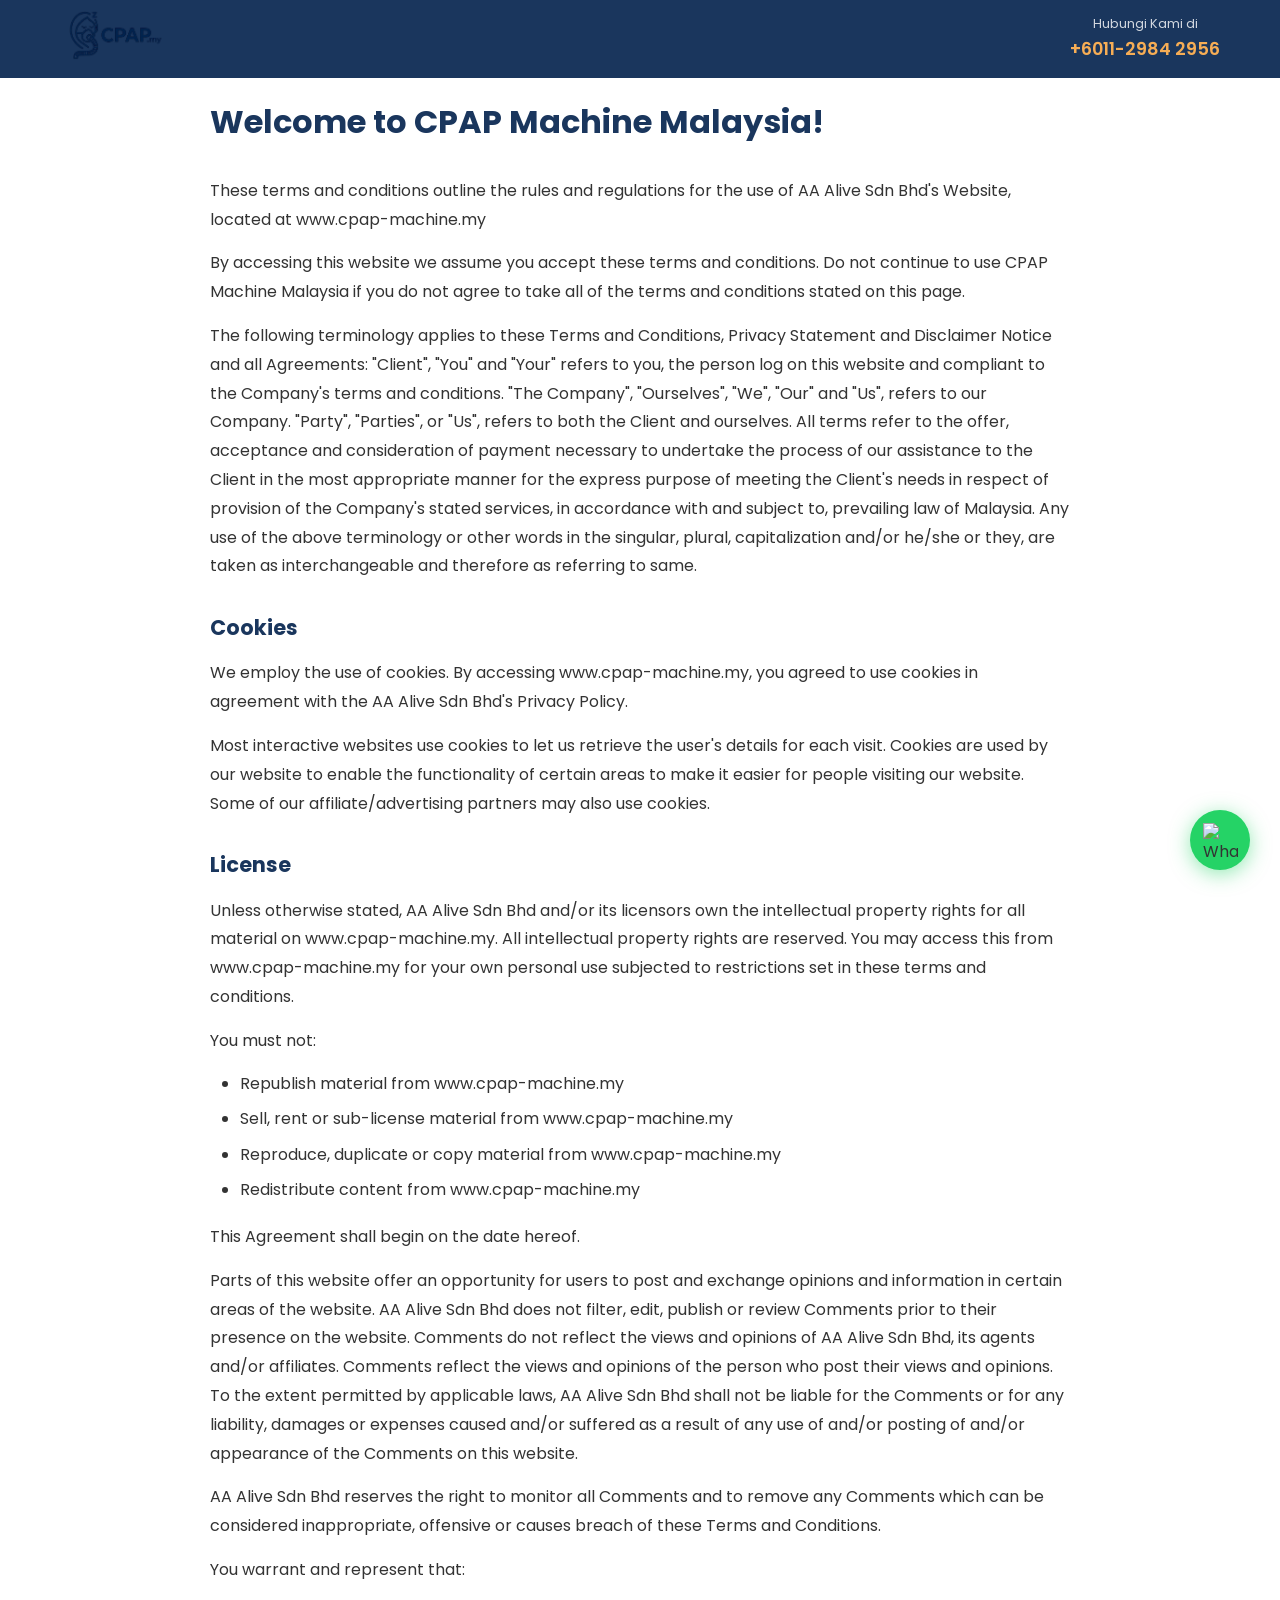
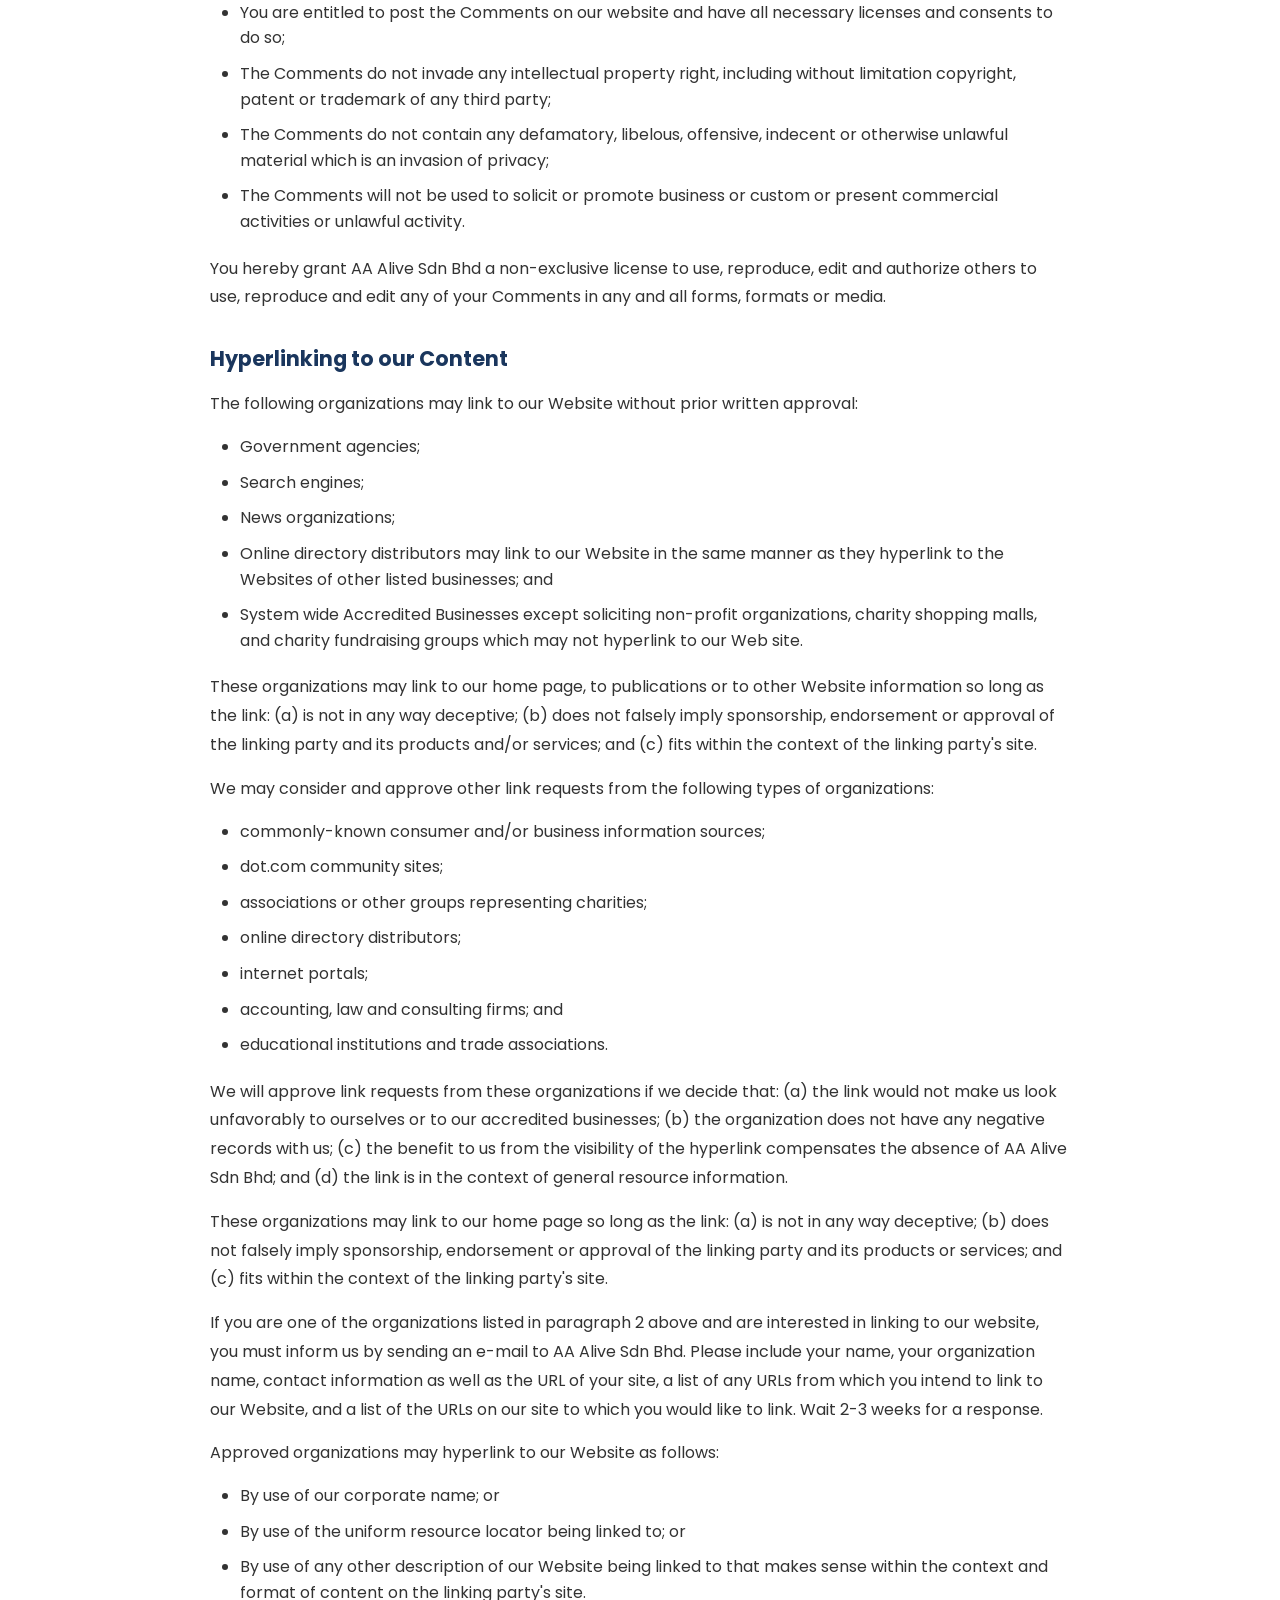
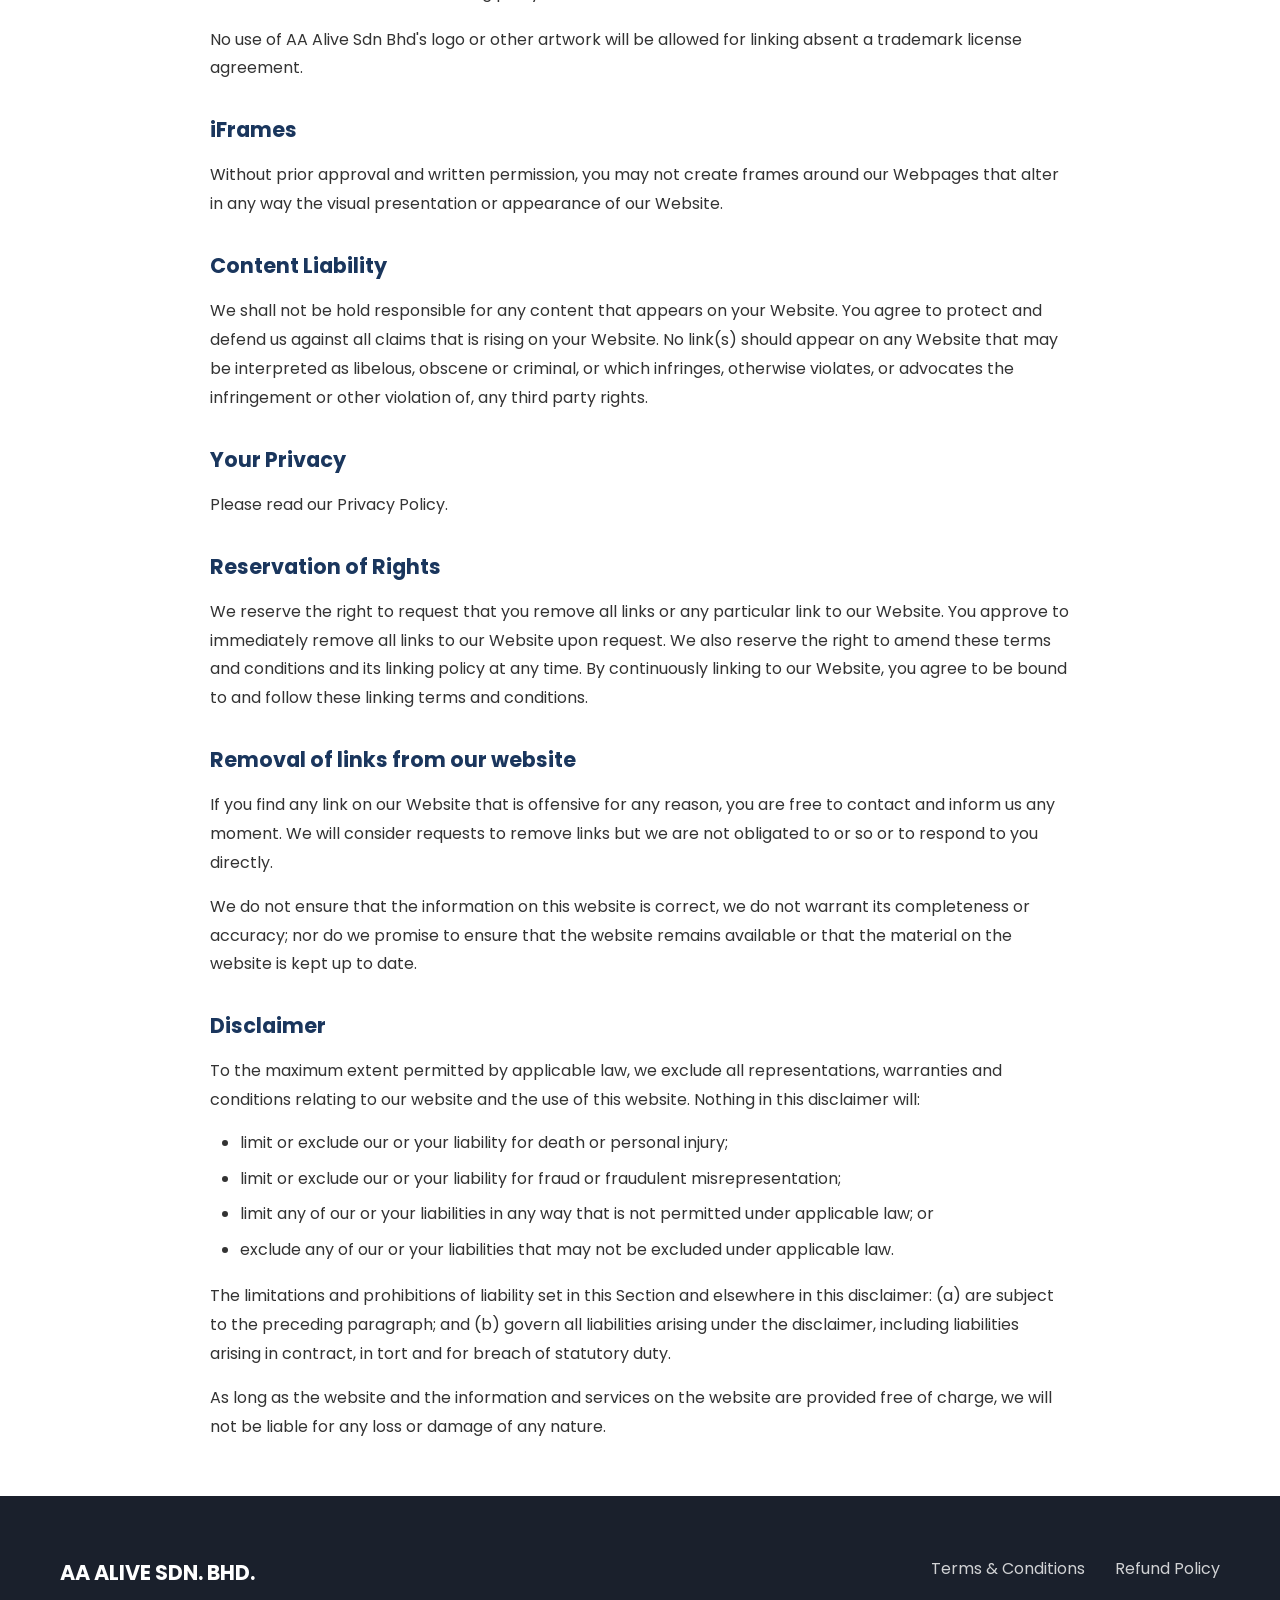
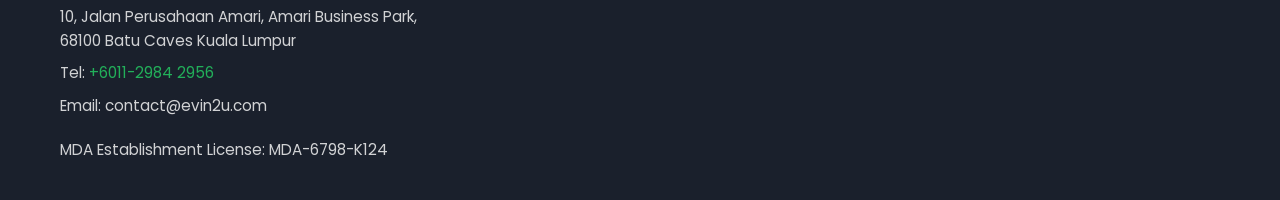
==== terms-conditions.html @ 1a9d372b "Add Terms & Conditions page" ====
<!DOCTYPE html>
<html lang="en">
<head>
    <meta charset="UTF-8">
    <meta name="viewport" content="width=device-width, initial-scale=1.0">
    <title>Terms & Conditions | CPAP Machine Malaysia</title>
    <link rel="preconnect" href="https://fonts.googleapis.com">
    <link rel="preconnect" href="https://fonts.gstatic.com" crossorigin>
    <link href="https://fonts.googleapis.com/css2?family=Poppins:wght@300;400;500;600;700&display=swap" rel="stylesheet">
    <link rel="stylesheet" href="styles.css">
    <style>
        .terms-content {
            max-width: 900px;
            margin: 0 auto;
            padding: 40px 20px;
        }
        .terms-content h1 {
            color: #1a365d;
            margin-bottom: 30px;
            font-size: 2rem;
        }
        .terms-content h2 {
            color: #1a365d;
            margin-top: 30px;
            margin-bottom: 15px;
            font-size: 1.3rem;
        }
        .terms-content p {
            margin-bottom: 15px;
            line-height: 1.8;
            color: #333;
        }
        .terms-content ul {
            margin-bottom: 20px;
            padding-left: 30px;
        }
        .terms-content li {
            margin-bottom: 10px;
            line-height: 1.6;
        }
        .back-link {
            display: inline-block;
            margin-bottom: 30px;
            color: #1a365d;
            text-decoration: none;
            font-weight: 500;
        }
        .back-link:hover {
            text-decoration: underline;
        }
    </style>
</head>
<body>
    <header class="header">
        <div class="container">
            <div class="logo">
                <a href="index.html"><img src="logo.png" alt="ResMed CPAP Machine Malaysia"></a>
            </div>
            <div class="header-contact">
                <span>Hubungi Kami di</span>
                <a href="tel:+60112984296">+6011-2984 2956</a>
            </div>
        </div>
    </header>

    <div class="terms-content">
        <a href="index.html" class="back-link">&#8592; Back to Home</a>

        <h1>Welcome to CPAP Machine Malaysia!</h1>

        <p>These terms and conditions outline the rules and regulations for the use of AA Alive Sdn Bhd's Website, located at www.cpap-machine.my</p>

        <p>By accessing this website we assume you accept these terms and conditions. Do not continue to use CPAP Machine Malaysia if you do not agree to take all of the terms and conditions stated on this page.</p>

        <p>The following terminology applies to these Terms and Conditions, Privacy Statement and Disclaimer Notice and all Agreements: "Client", "You" and "Your" refers to you, the person log on this website and compliant to the Company's terms and conditions. "The Company", "Ourselves", "We", "Our" and "Us", refers to our Company. "Party", "Parties", or "Us", refers to both the Client and ourselves. All terms refer to the offer, acceptance and consideration of payment necessary to undertake the process of our assistance to the Client in the most appropriate manner for the express purpose of meeting the Client's needs in respect of provision of the Company's stated services, in accordance with and subject to, prevailing law of Malaysia. Any use of the above terminology or other words in the singular, plural, capitalization and/or he/she or they, are taken as interchangeable and therefore as referring to same.</p>

        <h2>Cookies</h2>
        <p>We employ the use of cookies. By accessing www.cpap-machine.my, you agreed to use cookies in agreement with the AA Alive Sdn Bhd's Privacy Policy.</p>
        <p>Most interactive websites use cookies to let us retrieve the user's details for each visit. Cookies are used by our website to enable the functionality of certain areas to make it easier for people visiting our website. Some of our affiliate/advertising partners may also use cookies.</p>

        <h2>License</h2>
        <p>Unless otherwise stated, AA Alive Sdn Bhd and/or its licensors own the intellectual property rights for all material on www.cpap-machine.my. All intellectual property rights are reserved. You may access this from www.cpap-machine.my for your own personal use subjected to restrictions set in these terms and conditions.</p>

        <p>You must not:</p>
        <ul>
            <li>Republish material from www.cpap-machine.my</li>
            <li>Sell, rent or sub-license material from www.cpap-machine.my</li>
            <li>Reproduce, duplicate or copy material from www.cpap-machine.my</li>
            <li>Redistribute content from www.cpap-machine.my</li>
        </ul>

        <p>This Agreement shall begin on the date hereof.</p>

        <p>Parts of this website offer an opportunity for users to post and exchange opinions and information in certain areas of the website. AA Alive Sdn Bhd does not filter, edit, publish or review Comments prior to their presence on the website. Comments do not reflect the views and opinions of AA Alive Sdn Bhd, its agents and/or affiliates. Comments reflect the views and opinions of the person who post their views and opinions. To the extent permitted by applicable laws, AA Alive Sdn Bhd shall not be liable for the Comments or for any liability, damages or expenses caused and/or suffered as a result of any use of and/or posting of and/or appearance of the Comments on this website.</p>

        <p>AA Alive Sdn Bhd reserves the right to monitor all Comments and to remove any Comments which can be considered inappropriate, offensive or causes breach of these Terms and Conditions.</p>

        <p>You warrant and represent that:</p>
        <ul>
            <li>You are entitled to post the Comments on our website and have all necessary licenses and consents to do so;</li>
            <li>The Comments do not invade any intellectual property right, including without limitation copyright, patent or trademark of any third party;</li>
            <li>The Comments do not contain any defamatory, libelous, offensive, indecent or otherwise unlawful material which is an invasion of privacy;</li>
            <li>The Comments will not be used to solicit or promote business or custom or present commercial activities or unlawful activity.</li>
        </ul>
        <p>You hereby grant AA Alive Sdn Bhd a non-exclusive license to use, reproduce, edit and authorize others to use, reproduce and edit any of your Comments in any and all forms, formats or media.</p>

        <h2>Hyperlinking to our Content</h2>
        <p>The following organizations may link to our Website without prior written approval:</p>
        <ul>
            <li>Government agencies;</li>
            <li>Search engines;</li>
            <li>News organizations;</li>
            <li>Online directory distributors may link to our Website in the same manner as they hyperlink to the Websites of other listed businesses; and</li>
            <li>System wide Accredited Businesses except soliciting non-profit organizations, charity shopping malls, and charity fundraising groups which may not hyperlink to our Web site.</li>
        </ul>

        <p>These organizations may link to our home page, to publications or to other Website information so long as the link: (a) is not in any way deceptive; (b) does not falsely imply sponsorship, endorsement or approval of the linking party and its products and/or services; and (c) fits within the context of the linking party's site.</p>

        <p>We may consider and approve other link requests from the following types of organizations:</p>
        <ul>
            <li>commonly-known consumer and/or business information sources;</li>
            <li>dot.com community sites;</li>
            <li>associations or other groups representing charities;</li>
            <li>online directory distributors;</li>
            <li>internet portals;</li>
            <li>accounting, law and consulting firms; and</li>
            <li>educational institutions and trade associations.</li>
        </ul>

        <p>We will approve link requests from these organizations if we decide that: (a) the link would not make us look unfavorably to ourselves or to our accredited businesses; (b) the organization does not have any negative records with us; (c) the benefit to us from the visibility of the hyperlink compensates the absence of AA Alive Sdn Bhd; and (d) the link is in the context of general resource information.</p>

        <p>These organizations may link to our home page so long as the link: (a) is not in any way deceptive; (b) does not falsely imply sponsorship, endorsement or approval of the linking party and its products or services; and (c) fits within the context of the linking party's site.</p>

        <p>If you are one of the organizations listed in paragraph 2 above and are interested in linking to our website, you must inform us by sending an e-mail to AA Alive Sdn Bhd. Please include your name, your organization name, contact information as well as the URL of your site, a list of any URLs from which you intend to link to our Website, and a list of the URLs on our site to which you would like to link. Wait 2-3 weeks for a response.</p>

        <p>Approved organizations may hyperlink to our Website as follows:</p>
        <ul>
            <li>By use of our corporate name; or</li>
            <li>By use of the uniform resource locator being linked to; or</li>
            <li>By use of any other description of our Website being linked to that makes sense within the context and format of content on the linking party's site.</li>
        </ul>
        <p>No use of AA Alive Sdn Bhd's logo or other artwork will be allowed for linking absent a trademark license agreement.</p>

        <h2>iFrames</h2>
        <p>Without prior approval and written permission, you may not create frames around our Webpages that alter in any way the visual presentation or appearance of our Website.</p>

        <h2>Content Liability</h2>
        <p>We shall not be hold responsible for any content that appears on your Website. You agree to protect and defend us against all claims that is rising on your Website. No link(s) should appear on any Website that may be interpreted as libelous, obscene or criminal, or which infringes, otherwise violates, or advocates the infringement or other violation of, any third party rights.</p>

        <h2>Your Privacy</h2>
        <p>Please read our Privacy Policy.</p>

        <h2>Reservation of Rights</h2>
        <p>We reserve the right to request that you remove all links or any particular link to our Website. You approve to immediately remove all links to our Website upon request. We also reserve the right to amend these terms and conditions and its linking policy at any time. By continuously linking to our Website, you agree to be bound to and follow these linking terms and conditions.</p>

        <h2>Removal of links from our website</h2>
        <p>If you find any link on our Website that is offensive for any reason, you are free to contact and inform us any moment. We will consider requests to remove links but we are not obligated to or so or to respond to you directly.</p>
        <p>We do not ensure that the information on this website is correct, we do not warrant its completeness or accuracy; nor do we promise to ensure that the website remains available or that the material on the website is kept up to date.</p>

        <h2>Disclaimer</h2>
        <p>To the maximum extent permitted by applicable law, we exclude all representations, warranties and conditions relating to our website and the use of this website. Nothing in this disclaimer will:</p>
        <ul>
            <li>limit or exclude our or your liability for death or personal injury;</li>
            <li>limit or exclude our or your liability for fraud or fraudulent misrepresentation;</li>
            <li>limit any of our or your liabilities in any way that is not permitted under applicable law; or</li>
            <li>exclude any of our or your liabilities that may not be excluded under applicable law.</li>
        </ul>
        <p>The limitations and prohibitions of liability set in this Section and elsewhere in this disclaimer: (a) are subject to the preceding paragraph; and (b) govern all liabilities arising under the disclaimer, including liabilities arising in contract, in tort and for breach of statutory duty.</p>
        <p>As long as the website and the information and services on the website are provided free of charge, we will not be liable for any loss or damage of any nature.</p>
    </div>

    <footer class="footer">
        <div class="container">
            <div class="footer-content">
                <div class="footer-info">
                    <h3>AA ALIVE SDN. BHD.</h3>
                    <p>10, Jalan Perusahaan Amari, Amari Business Park,<br>68100 Batu Caves Kuala Lumpur</p>
                    <p>Tel: <a href="tel:+60112984296">+6011-2984 2956</a></p>
                    <p>Email: contact@evin2u.com</p>
                    <p class="mda-license">MDA Establishment License: MDA-6798-K124</p>
                </div>
                <div class="footer-links">
                    <a href="terms-conditions.html">Terms & Conditions</a>
                    <a href="refund-policy.html">Refund Policy</a>
                </div>
            </div>
        </div>
    </footer>

    <a href="https://wa.me/60112984296" class="whatsapp-float" target="_blank">
        <img src="https://upload.wikimedia.org/wikipedia/commons/6/6b/WhatsApp.svg" alt="WhatsApp">
    </a>
</body>
</html>
---- styles.css ----
/* Reset and Base Styles */
* {
    margin: 0;
    padding: 0;
    box-sizing: border-box;
}

:root {
    --primary: #1a365d;
    --primary-light: #2c5282;
    --secondary: #25D366;
    --accent: #f6ad55;
    --text: #333;
    --text-light: #666;
    --bg: #ffffff;
    --bg-light: #f7fafc;
    --bg-dark: #1a202c;
}

html {
    scroll-behavior: smooth;
}

body {
    font-family: 'Poppins', sans-serif;
    color: var(--text);
    line-height: 1.6;
}

.container {
    max-width: 1200px;
    margin: 0 auto;
    padding: 0 20px;
}

a {
    text-decoration: none;
    color: inherit;
}

img {
    max-width: 100%;
    height: auto;
}

/* Header */
.header {
    background: var(--primary);
    padding: 10px 0;
    position: fixed;
    top: 0;
    left: 0;
    right: 0;
    z-index: 1000;
}

.header .container {
    display: flex;
    align-items: center;
    justify-content: space-between;
    gap: 20px;
}

.logo img {
    height: 50px;
    width: auto;
}

.header-contact {
    color: white;
    text-align: center;
}

.header-contact span {
    display: block;
    font-size: 0.8rem;
    opacity: 0.8;
}

.header-contact a {
    font-size: 1.1rem;
    font-weight: 600;
    color: var(--accent);
}

.header-cta {
    display: flex;
    align-items: center;
    gap: 8px;
    background: var(--secondary);
    color: white;
    padding: 10px 20px;
    border-radius: 25px;
    font-weight: 500;
    font-size: 0.9rem;
    transition: transform 0.3s, box-shadow 0.3s;
}

.header-cta:hover {
    transform: translateY(-2px);
    box-shadow: 0 4px 15px rgba(37, 211, 102, 0.4);
}

/* Hero Section */
.hero {
    padding: 120px 0 80px;
    min-height: 100vh;
    display: flex;
    align-items: center;
    position: relative;
    background-size: cover;
    background-position: center;
}

.hero-overlay {
    position: absolute;
    top: 0;
    left: 0;
    right: 0;
    bottom: 0;
    background: linear-gradient(135deg, rgba(26, 54, 93, 0.9) 0%, rgba(44, 82, 130, 0.8) 100%);
}

.hero .container {
    position: relative;
    z-index: 1;
    display: grid;
    grid-template-columns: 1fr 1fr;
    gap: 60px;
    align-items: center;
}

.hero-content {
    color: white;
}

.hero-content h1 {
    font-size: 2.8rem;
    margin-bottom: 10px;
    line-height: 1.2;
}

.hero-subtitle {
    font-size: 1.3rem;
    opacity: 0.9;
    margin-bottom: 15px;
}

.hero-price {
    font-size: 1.1rem;
    margin-bottom: 25px;
}

.hero-price strong {
    color: var(--accent);
    font-size: 1.3rem;
}

.hero-phone {
    color: var(--accent);
    font-size: 1.2rem;
    font-weight: 600;
    margin-top: 10px;
    margin-bottom: 30px;
}

.hero-certs {
    display: flex;
    gap: 20px;
    flex-wrap: wrap;
}

.cert-item {
    display: flex;
    align-items: center;
    gap: 10px;
    background: rgba(255,255,255,0.1);
    padding: 10px 15px;
    border-radius: 10px;
}

.cert-item img {
    height: 40px;
    width: auto;
}

.cert-item span {
    font-size: 0.85rem;
}

.hero-image img {
    max-width: 100%;
    border-radius: 10px;
}

/* Buttons */
.btn {
    display: inline-flex;
    align-items: center;
    gap: 10px;
    padding: 15px 30px;
    border-radius: 30px;
    font-weight: 600;
    font-size: 1rem;
    transition: all 0.3s;
    cursor: pointer;
    border: none;
}

.btn-whatsapp {
    background: var(--secondary);
    color: white;
}

.btn-whatsapp:hover {
    transform: translateY(-3px);
    box-shadow: 0 6px 20px rgba(37, 211, 102, 0.4);
}

.btn-whatsapp-small {
    padding: 10px 20px;
    font-size: 0.9rem;
}

.btn-large {
    padding: 18px 40px;
    font-size: 1.1rem;
}

/* Quote Section */
.quote-section {
    padding: 60px 0;
    background: var(--bg-light);
    text-align: center;
}

.quote-section.dark {
    background: var(--primary);
    color: white;
}

.quote-section blockquote {
    font-size: 1.3rem;
    font-style: italic;
    max-width: 900px;
    margin: 0 auto;
    line-height: 1.8;
}

.quote-section p {
    margin-top: 20px;
    font-size: 1.1rem;
}

/* Features Section */
.features {
    padding: 80px 0;
    background: white;
}

.features-grid {
    display: grid;
    grid-template-columns: repeat(3, 1fr);
    gap: 40px;
}

.feature-item {
    text-align: center;
    padding: 30px;
}

.feature-icon {
    color: var(--primary);
    margin-bottom: 20px;
}

.feature-item h3 {
    color: var(--primary);
    margin-bottom: 15px;
    font-size: 1.1rem;
}

.feature-item p {
    color: var(--text-light);
    font-size: 0.95rem;
}

.feature-item small {
    display: block;
    margin-top: 10px;
    color: #999;
    font-size: 0.8rem;
}

/* Info Section */
.info-section {
    padding: 80px 0;
    background: var(--bg-light);
}

.info-grid {
    display: grid;
    grid-template-columns: 1fr 1fr;
    gap: 60px;
    align-items: center;
}

.info-image img {
    border-radius: 15px;
    box-shadow: 0 10px 40px rgba(0,0,0,0.1);
}

.info-content h2 {
    color: var(--primary);
    font-size: 1.8rem;
    margin-bottom: 20px;
}

.info-content p {
    margin-bottom: 15px;
    color: var(--text-light);
}

/* Best Seller Section */
.bestseller {
    padding: 80px 0;
    background: white;
    text-align: center;
}

.bestseller h2 {
    color: var(--primary);
    font-size: 1.8rem;
    margin-bottom: 10px;
}

.bestseller .subtitle {
    color: var(--text-light);
    margin-bottom: 30px;
}

.features-list {
    display: flex;
    justify-content: center;
    gap: 20px;
    margin-bottom: 40px;
    flex-wrap: wrap;
}

.feature-badge {
    background: var(--bg-light);
    padding: 10px 20px;
    border-radius: 20px;
    font-size: 0.9rem;
    color: var(--primary);
}

.featured-product {
    display: flex;
    align-items: center;
    justify-content: center;
    gap: 40px;
    background: var(--bg-light);
    padding: 40px;
    border-radius: 20px;
    flex-wrap: wrap;
}

.featured-product .product-image img {
    max-width: 200px;
}

.featured-product .product-info {
    text-align: left;
    max-width: 400px;
}

.featured-product h3 {
    color: var(--primary);
    font-size: 1.5rem;
    margin-bottom: 10px;
}

.product-pricing-inline {
    display: flex;
    gap: 30px;
    margin: 20px 0;
}

.price-item .label {
    display: block;
    font-size: 0.85rem;
    color: var(--text-light);
}

.price-item .value {
    font-size: 1.3rem;
    font-weight: 700;
    color: var(--primary);
}

.installment-info {
    display: flex;
    align-items: center;
    gap: 10px;
    background: var(--primary);
    color: white;
    padding: 10px 15px;
    border-radius: 8px;
    margin-bottom: 20px;
}

.installment-info strong {
    display: block;
    font-size: 0.85rem;
}

.installment-info span {
    font-size: 0.8rem;
    opacity: 0.9;
}

.phone-small {
    color: var(--primary);
    font-weight: 600;
    margin-top: 10px;
}

.product-badges {
    display: flex;
    flex-direction: column;
    gap: 15px;
}

.product-badges img {
    max-width: 120px;
}

/* Products Section */
.products {
    padding: 80px 0;
    background: var(--bg-light);
}

.section-title {
    text-align: center;
    font-size: 2rem;
    color: var(--primary);
    margin-bottom: 10px;
}

.section-subtitle {
    text-align: center;
    font-size: 1.2rem;
    color: var(--secondary);
    font-weight: 600;
    margin-bottom: 50px;
}

.products-grid {
    display: grid;
    grid-template-columns: repeat(3, 1fr);
    gap: 30px;
}

.product-card {
    background: white;
    border-radius: 20px;
    padding: 30px;
    box-shadow: 0 5px 30px rgba(0, 0, 0, 0.08);
    position: relative;
}

.product-badge-corner {
    position: absolute;
    top: -10px;
    right: -10px;
}

.product-badge-corner img {
    width: 80px;
    height: 80px;
}

.product-brand {
    background: var(--primary);
    color: white;
    padding: 15px 20px;
    border-radius: 12px;
    margin-bottom: 20px;
    display: inline-block;
}

.brand-label {
    display: block;
    font-size: 0.85rem;
    opacity: 0.9;
}

.brand-name {
    font-size: 1.3rem;
    font-weight: 700;
}

.product-card .product-image {
    text-align: center;
    margin-bottom: 20px;
    min-height: 120px;
    display: flex;
    align-items: center;
    justify-content: center;
}

.product-card .product-image img {
    max-height: 120px;
}

.product-card h3 {
    font-size: 1.2rem;
    color: var(--primary);
    margin-bottom: 10px;
}

.product-desc {
    color: var(--text-light);
    font-size: 0.9rem;
    margin-bottom: 20px;
    min-height: 60px;
}

.product-pricing {
    background: var(--bg-light);
    border-radius: 12px;
    padding: 15px;
    margin-bottom: 15px;
}

.price-row {
    display: flex;
    justify-content: space-between;
    align-items: center;
    padding: 8px 0;
}

.price-row:not(:last-child) {
    border-bottom: 1px solid #e0e0e0;
}

.price-label {
    color: var(--text-light);
    font-weight: 500;
}

.price-value {
    font-size: 1.1rem;
    font-weight: 700;
    color: var(--primary);
}

.price-value small {
    font-size: 0.8rem;
    font-weight: 400;
}

.installment-badge {
    display: flex;
    align-items: center;
    gap: 10px;
    background: var(--primary);
    color: white;
    padding: 12px 15px;
    border-radius: 10px;
}

.installment-badge strong {
    display: block;
    font-size: 0.85rem;
}

.installment-badge span {
    font-size: 0.8rem;
    opacity: 0.9;
}

.product-note {
    font-size: 0.85rem;
    color: var(--primary);
    font-style: italic;
    padding: 10px;
    background: #e8f4f8;
    border-radius: 8px;
    margin-top: 15px;
}

.products-cta {
    text-align: center;
    margin-top: 50px;
}

.products-cta .phone {
    color: var(--primary);
    font-weight: 600;
    font-size: 1.2rem;
    margin-top: 15px;
}

/* How to Order */
.how-to-order {
    padding: 80px 0;
    background: white;
    text-align: center;
}

.how-to-order h2 {
    color: var(--primary);
    font-size: 2rem;
    margin-bottom: 10px;
}

.how-to-order .subtitle {
    color: var(--text-light);
    margin-bottom: 50px;
}

.steps-grid {
    display: grid;
    grid-template-columns: repeat(3, 1fr);
    gap: 40px;
    margin-bottom: 40px;
}

.step {
    padding: 30px;
}

.step-number {
    width: 60px;
    height: 60px;
    background: var(--primary);
    color: white;
    border-radius: 50%;
    display: flex;
    align-items: center;
    justify-content: center;
    font-size: 1.5rem;
    font-weight: 700;
    margin: 0 auto 20px;
}

.step h3 {
    color: var(--primary);
    margin-bottom: 10px;
}

.step p {
    color: var(--text-light);
    font-size: 0.95rem;
    margin-bottom: 15px;
}

.step-phone {
    display: block;
    color: var(--primary);
    font-weight: 600;
    margin-top: 10px;
}

.payment-note {
    color: var(--text-light);
    font-style: italic;
}

/* Other Products */
.other-products {
    padding: 80px 0;
    background: var(--bg-light);
    text-align: center;
}

.other-products h2 {
    color: var(--primary);
    margin-bottom: 10px;
}

.other-products > .container > p {
    color: var(--text-light);
    margin-bottom: 40px;
}

.other-grid {
    display: grid;
    grid-template-columns: repeat(3, 1fr);
    gap: 30px;
}

.other-item {
    background: white;
    padding: 40px 30px;
    border-radius: 15px;
    box-shadow: 0 5px 20px rgba(0,0,0,0.05);
    color: var(--text-light);
}

.other-item strong {
    color: var(--primary);
    font-size: 1.1rem;
}

/* Delivery Section */
.delivery-section {
    padding: 60px 0;
    background: var(--primary);
    color: white;
    text-align: center;
}

.delivery-section h2 {
    font-size: 2rem;
    margin-bottom: 10px;
}

.delivery-guarantee {
    font-size: 1.2rem;
    margin-top: 20px;
    color: var(--accent);
}

/* Testimonials */
.testimonials {
    padding: 80px 0;
    background: white;
}

.testimonial-grid {
    display: grid;
    grid-template-columns: repeat(3, 1fr);
    gap: 30px;
}

.testimonial {
    text-align: center;
    padding: 40px 30px;
    background: var(--bg-light);
    border-radius: 15px;
}

.testimonial p {
    font-size: 1.2rem;
    font-style: italic;
    color: var(--primary);
    margin-bottom: 15px;
}

.testimonial span {
    color: var(--text-light);
    font-size: 0.9rem;
}

/* Supplier Section */
.supplier-section {
    padding: 80px 0;
    background: var(--bg-light);
    text-align: center;
}

.supplier-section h2 {
    color: var(--primary);
    margin-bottom: 10px;
}

.supplier-section .subtitle {
    color: var(--text-light);
    margin-bottom: 30px;
}

.supplier-section blockquote {
    font-size: 1.1rem;
    font-style: italic;
    color: var(--text);
    max-width: 700px;
    margin: 0 auto;
}

/* Delivery Areas */
.delivery-areas {
    padding: 80px 0;
    background: white;
    text-align: center;
}

.delivery-areas h2 {
    color: var(--primary);
    margin-bottom: 10px;
}

.delivery-areas .subtitle {
    color: var(--secondary);
    font-weight: 600;
    margin-bottom: 40px;
}

.areas-grid {
    display: flex;
    flex-wrap: wrap;
    justify-content: center;
    gap: 15px;
}

.areas-grid span {
    background: var(--bg-light);
    padding: 10px 25px;
    border-radius: 25px;
    font-size: 0.95rem;
    color: var(--text);
}

/* Final CTA */
.final-cta {
    padding: 80px 0;
    background: linear-gradient(135deg, var(--primary) 0%, var(--primary-light) 100%);
    text-align: center;
    color: white;
}

.final-cta h2 {
    font-size: 2.2rem;
    margin-bottom: 15px;
}

.final-cta > .container > p {
    font-size: 1.1rem;
    opacity: 0.9;
    margin-bottom: 30px;
}

.final-cta .phone {
    font-size: 1.3rem;
    font-weight: 600;
    margin-top: 20px;
    color: var(--accent);
}

/* Footer */
.footer {
    background: var(--bg-dark);
    color: white;
    padding: 60px 0 30px;
}

.footer-content {
    display: flex;
    justify-content: space-between;
    align-items: flex-start;
    flex-wrap: wrap;
    gap: 40px;
}

.footer-info h3 {
    font-size: 1.3rem;
    margin-bottom: 15px;
}

.footer-info p {
    margin-bottom: 8px;
    opacity: 0.8;
    font-size: 0.95rem;
}

.footer-info a {
    color: var(--secondary);
}

.mda-license {
    margin-top: 20px;
    font-size: 0.85rem;
    opacity: 0.6;
}

.footer-links {
    display: flex;
    gap: 30px;
}

.footer-links a {
    opacity: 0.8;
    transition: opacity 0.3s;
}

.footer-links a:hover {
    opacity: 1;
}

/* WhatsApp Float Button */
.whatsapp-float {
    position: fixed;
    bottom: 30px;
    right: 30px;
    width: 60px;
    height: 60px;
    background: var(--secondary);
    border-radius: 50%;
    display: flex;
    align-items: center;
    justify-content: center;
    box-shadow: 0 4px 20px rgba(37, 211, 102, 0.5);
    transition: transform 0.3s, box-shadow 0.3s;
    z-index: 999;
}

.whatsapp-float:hover {
    transform: scale(1.1);
    box-shadow: 0 6px 25px rgba(37, 211, 102, 0.6);
}

.whatsapp-float img {
    width: 35px;
    height: 35px;
}

/* Responsive Design */
@media (max-width: 992px) {
    .hero .container {
        grid-template-columns: 1fr;
        text-align: center;
    }

    .hero-certs {
        justify-content: center;
    }

    .hero-image {
        order: -1;
    }

    .features-grid,
    .products-grid,
    .steps-grid,
    .other-grid,
    .testimonial-grid {
        grid-template-columns: 1fr;
        max-width: 500px;
        margin: 0 auto;
    }

    .info-grid {
        grid-template-columns: 1fr;
    }

    .featured-product {
        flex-direction: column;
        text-align: center;
    }

    .featured-product .product-info {
        text-align: center;
    }

    .product-pricing-inline {
        justify-content: center;
    }
}

@media (max-width: 768px) {
    .header .container {
        flex-wrap: wrap;
        justify-content: center;
        gap: 10px;
    }

    .header-contact {
        display: none;
    }

    .hero-content h1 {
        font-size: 2rem;
    }

    .section-title {
        font-size: 1.6rem;
    }

    .footer-content {
        flex-direction: column;
        text-align: center;
    }

    .footer-links {
        justify-content: center;
    }
}

@media (max-width: 480px) {
    .hero {
        padding: 100px 0 60px;
    }

    .hero-content h1 {
        font-size: 1.6rem;
    }

    .btn {
        padding: 12px 25px;
        font-size: 0.9rem;
    }

    .whatsapp-float {
        bottom: 20px;
        right: 20px;
        width: 50px;
        height: 50px;
    }

    .whatsapp-float img {
        width: 28px;
        height: 28px;
    }
}

/* Testimonials with images */
.testimonials .testimonial img {
    max-width: 100%;
    height: auto;
    border-radius: 10px;
    box-shadow: 0 4px 15px rgba(0,0,0,0.1);
}

.testimonial-grid {
    display: flex;
    justify-content: center;
    gap: 20px;
    flex-wrap: wrap;
}

.testimonials .testimonial {
    flex: 0 1 300px;
    max-width: 320px;
}

/* Supplier images grid */
.supplier-images {
    display: flex;
    flex-wrap: wrap;
    justify-content: center;
    gap: 15px;
    margin-top: 30px;
}

.supplier-images img {
    width: 120px;
    height: 120px;
    object-fit: cover;
    border-radius: 10px;
    box-shadow: 0 4px 10px rgba(0,0,0,0.1);
    transition: transform 0.3s ease;
}

.supplier-images img:hover {
    transform: scale(1.05);
}

/* Other products with images */
.other-grid .other-item img {
    max-width: 150px;
    height: auto;
    margin-bottom: 15px;
}

.other-grid .other-item {
    display: flex;
    flex-direction: column;
    align-items: center;
    text-align: center;
}

@media (max-width: 768px) {
    .supplier-images img {
        width: 100px;
        height: 100px;
    }
    
    .testimonials .testimonial {
        max-width: 280px;
    }
}
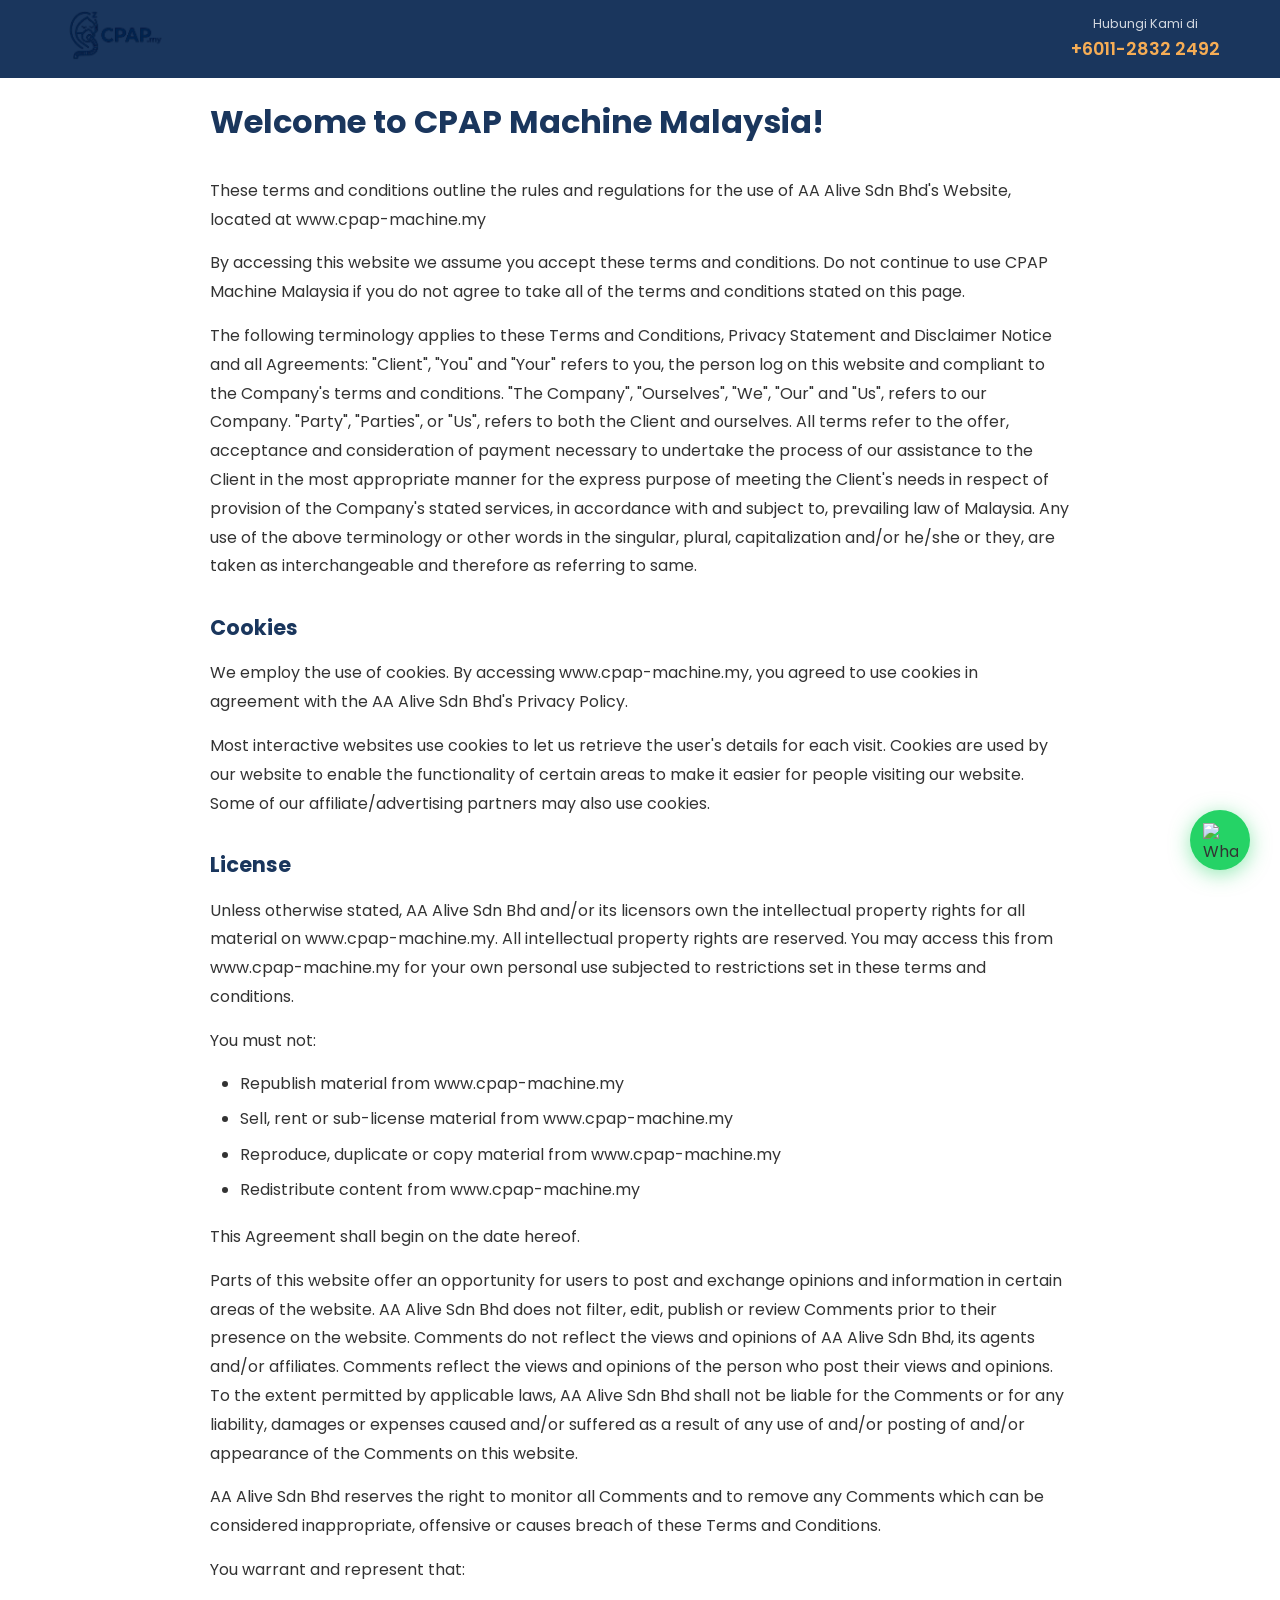
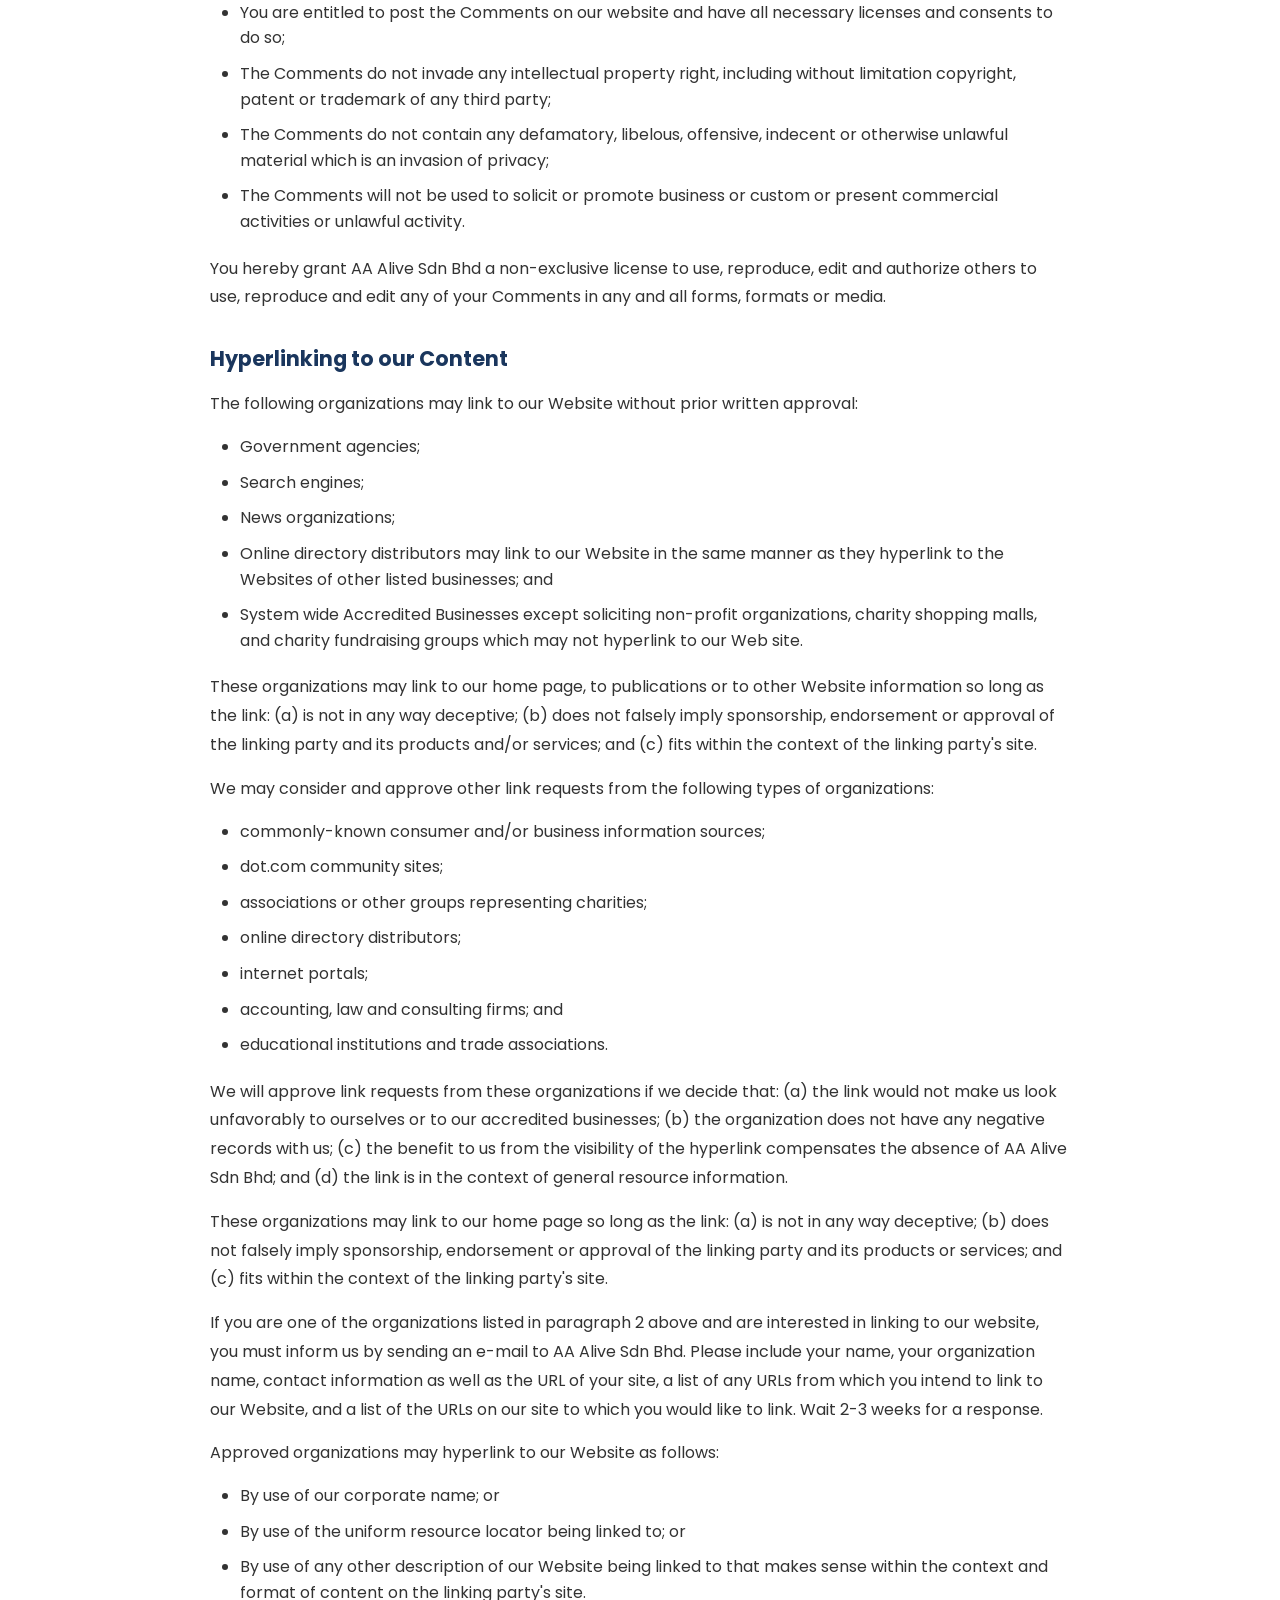
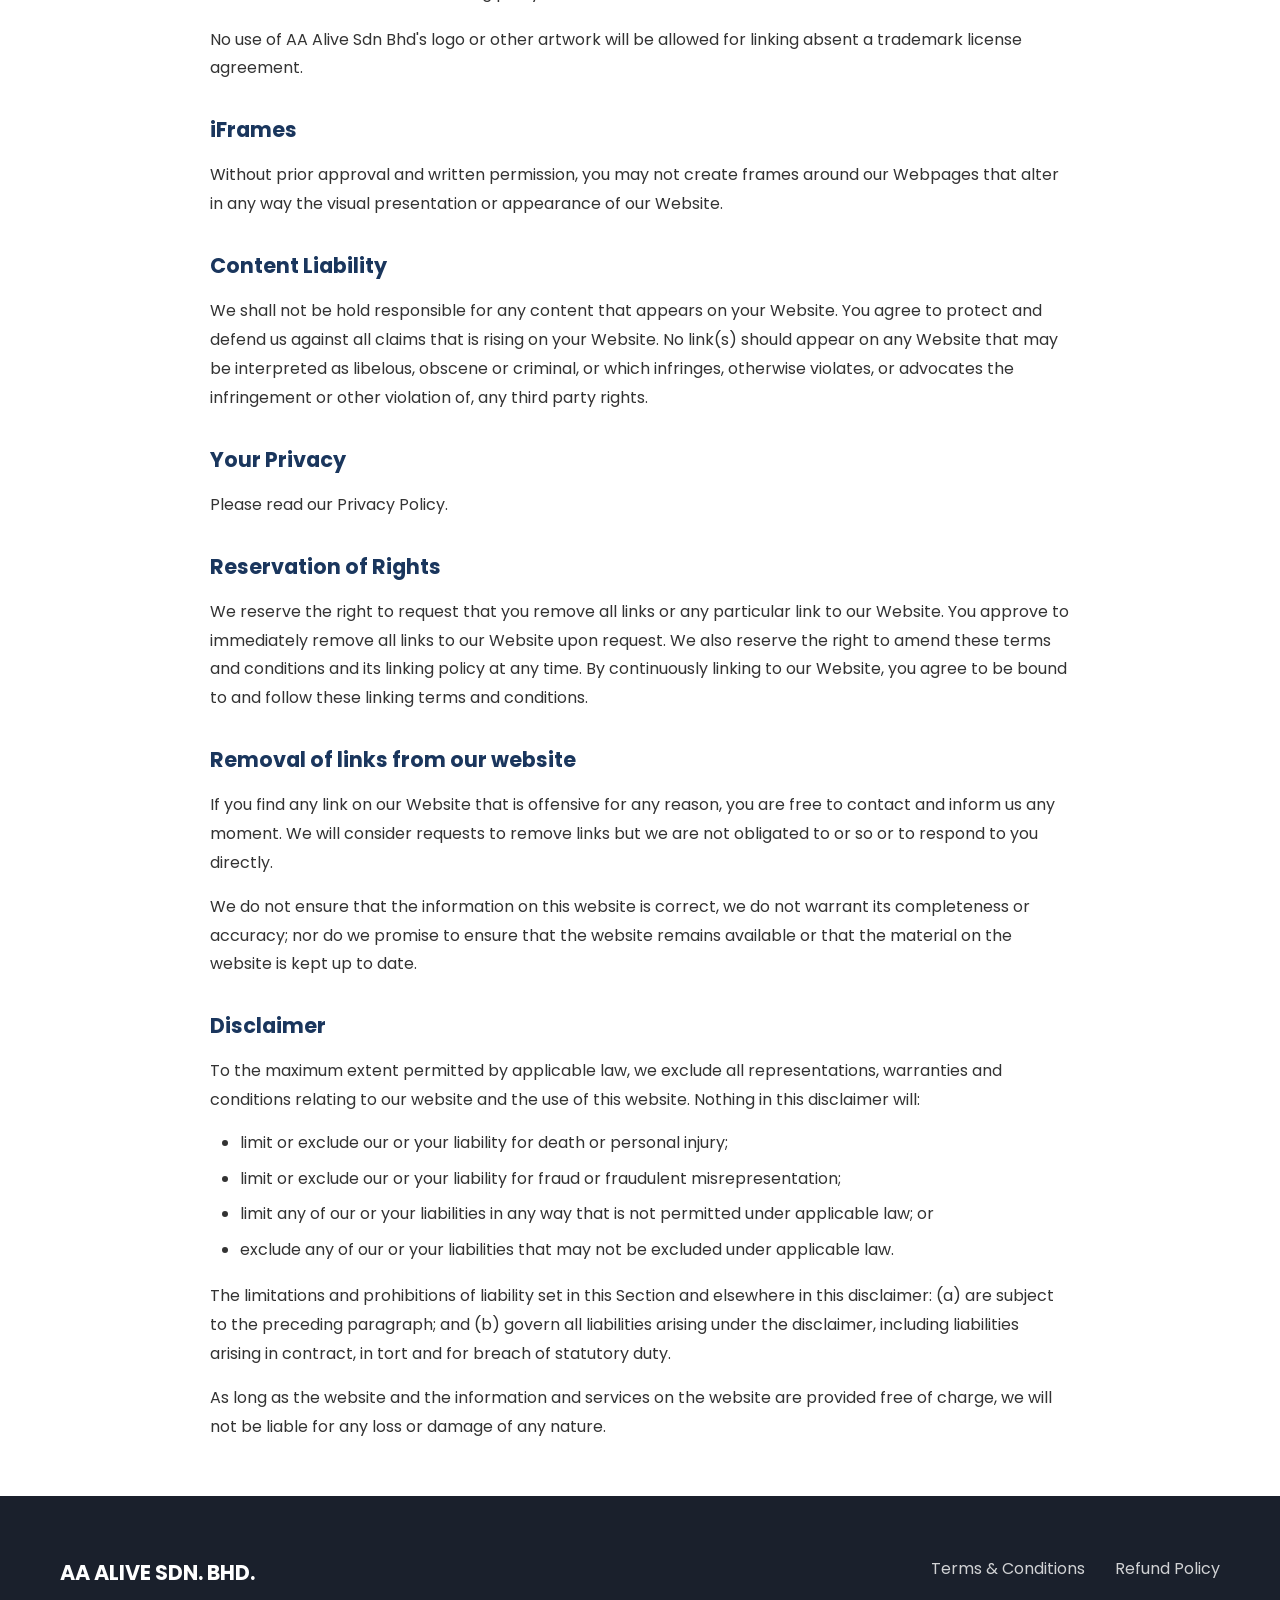
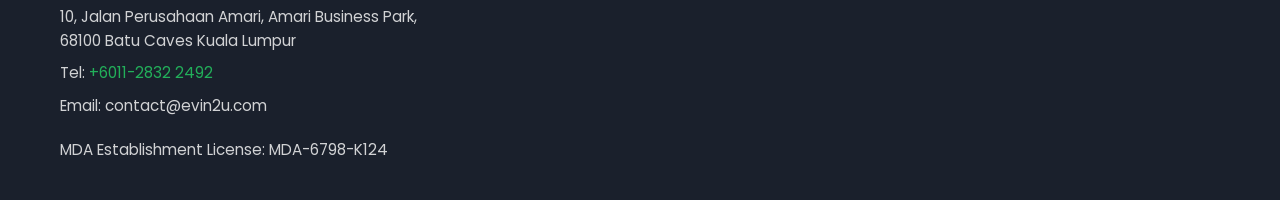
==== commit 7f2d1fa8: "Update phone number to +6011-2832 2492" ====
--- a/terms-conditions.html
+++ b/terms-conditions.html
@@ -58,7 +58,7 @@
             </div>
             <div class="header-contact">
                 <span>Hubungi Kami di</span>
-                <a href="tel:+60112984296">+6011-2984 2956</a>
+                <a href="tel:+60112832492">+6011-2832 2492</a>
             </div>
         </div>
     </header>
@@ -175,7 +175,7 @@
                 <div class="footer-info">
                     <h3>AA ALIVE SDN. BHD.</h3>
                     <p>10, Jalan Perusahaan Amari, Amari Business Park,<br>68100 Batu Caves Kuala Lumpur</p>
-                    <p>Tel: <a href="tel:+60112984296">+6011-2984 2956</a></p>
+                    <p>Tel: <a href="tel:+60112832492">+6011-2832 2492</a></p>
                     <p>Email: contact@evin2u.com</p>
                     <p class="mda-license">MDA Establishment License: MDA-6798-K124</p>
                 </div>
@@ -187,7 +187,7 @@
         </div>
     </footer>
 
-    <a href="https://wa.me/60112984296" class="whatsapp-float" target="_blank">
+    <a href="https://wa.me/60112832492" class="whatsapp-float" target="_blank">
         <img src="https://upload.wikimedia.org/wikipedia/commons/6/6b/WhatsApp.svg" alt="WhatsApp">
     </a>
 </body>
